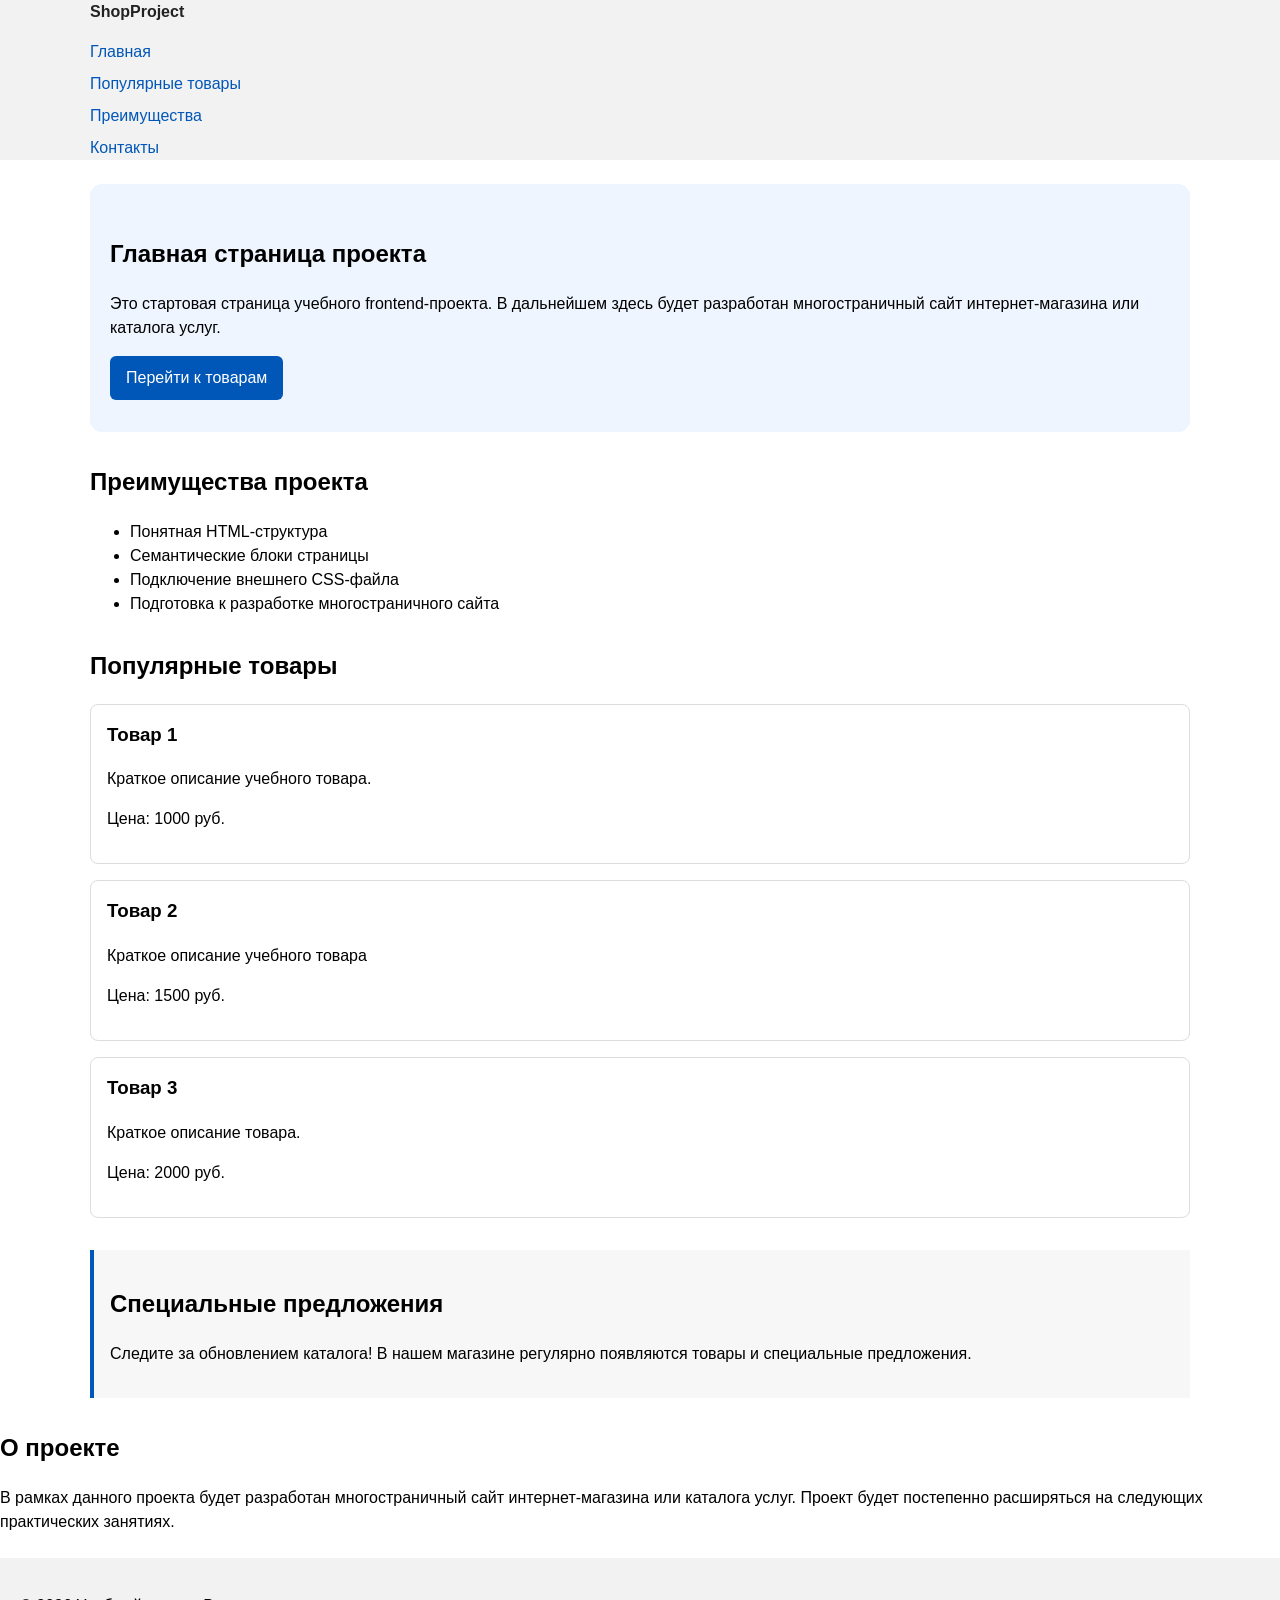
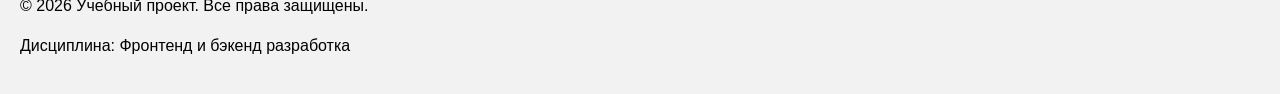
==== index.html @ ac2101ec "feat: complete practice 02 HTML and CSS" ====
<!DOCTYPE html>
<html lang="ru">
<head>
  <meta charset="UTF-8">
  <meta name="viewport" content="width=device-width, initial-scale=1.0">
  <title>Главная - ShopProject</title>
  <link rel="stylesheet" href="css/style.css">
</head>
<body>
  <header>
    <div class="site-header">
      <a class="site-logo" href="index.html">ShopProject</a>

      <nav class="site-nav" aria-label="Основная навигация">
        <ul class="site-nav__list">
          <li><a href="index.html">Главная</a></li>
          <li><a href="#popular">Популярные товары</a></li>
          <li><a href="#advantages">Преимущества</a></li>
          <li><a href="#contacts">Контакты</a></li>
        </ul>
      </nav>
    </div>
  </header>

  <main>
    <section class="hero">
      <h1>Главная страница проекта</h1>
      <p>
        Это стартовая страница учебного frontend-проекта.
        В дальнейшем здесь будет разработан многостраничный сайт
        интернет-магазина или каталога услуг.
      </p>
      <a class="button" href="#popular">Перейти к товарам</a>
    </section>
    <section class="section" id="advantages">
      <h2>Преимущества проекта</h2>

      <ul class="advantages-list">
        <li>Понятная HTML-структура</li>
        <li>Семантические блоки страницы</li>
        <li>Подключение внешнего CSS-файла</li>
        <li>Подготовка к разработке многостраничного сайта</li>
      </ul>
    </section>
  <section class="section" id="popular">
    <h2>Популярные товары</h2>

      <article class="product-card">
        <h3>Товар 1</h3>
        <p>Краткое описание учебного товара.</p>
        <p>Цена: 1000 руб.</p>
      </article>

      <article class = "product-card">
        <h3>Товар 2</h3>
        <p>Краткое описание учебного товара</p>
        <p>Цена: 1500 руб.</p>
      </article>

      <article class = "product-card">
        <h3>Товар 3</h3>
        <p>Краткое описание товара.</p>
        <p>Цена: 2000 руб.</p>
      </article>
  </section>

  <aside class = "aside-info">
    <h2>Специальные предложения</h2>
    <p>
      Следите за обновлением каталога! 
      В нашем магазине регулярно появляются товары
      и специальные предложения.
    </p>
  </aside>

  <section>
  <h2>О проекте</h2>
  <p>
    В рамках данного проекта будет разработан многостраничный сайт
    интернет-магазина или каталога услуг. Проект будет постепенно
    расширяться на следующих практических занятиях.
  </p>
</section>
</main>

  <footer id = "contacts">
    <p>&copy; 2026 Учебный проект. Все права защищены.</p>
    <p>Дисциплина: Фронтенд и бэкенд разработка</p>
  </footer>
</body>
</html>
---- css/style.css ----
* {
  box-sizing: border-box;
}
body {
  margin: 0;
  font-family: Arial, sans-serif;
  line-height: 1.5;
}

header,
main,
section {
  margin-bottom: 24px;
}

footer {
  padding: 20px;
  background-color: #f2f2f2;
}

header {
  background-color: #f2f2f2;
}

.site-header {
  max-width: 1100px;
  margin: 0 auto;
}

.site-logo{
  font-weight: bold;
  text-decoration: none;
  color: #222222;
}

.site-nav__list{
  padding: 0;
  margin: 16px 0 0;
  list-style: none;
}

.site-nav__list li{
  margin-bottom: 8px;
}

.site-nav__list a{
  color: #0057b8;
  text-decoration: none;
}

.site-nav__list a:hover {
  text-decoration: underline;
}

.hero {
  max-width: 1100px;
  margin: 0 auto 32px;
  padding: 32px 20px;
  background-color: #eef5ff;
  border-radius: 12px;
}

.section {
  max-width: 1100px;
  margin: 0 auto 32px;
}

.section h2 {
  margin-top: 0;
}

.product-card {
  margin-bottom: 16px;
  padding: 16px;
  border: 1px solid #dddddd;
  border-radius: 8px;
  background-color: #ffffff;
}

.product-card h3 {
  margin-top: 0;
}

.button {
  display: inline-block;
  padding: 10px 16px;
  color: #ffffff;
  background-color: #0057b8;
  text-decoration: none;
  border-radius: 6px;
}

.button:hover {
  background-color: #003f86;
}

.aside-info {
  max-width: 1100px;
  margin: 0 auto 32px;
  padding: 16px;
  border-left: 4px solid #0057b8;
  background-color: #f7f7f7;
}
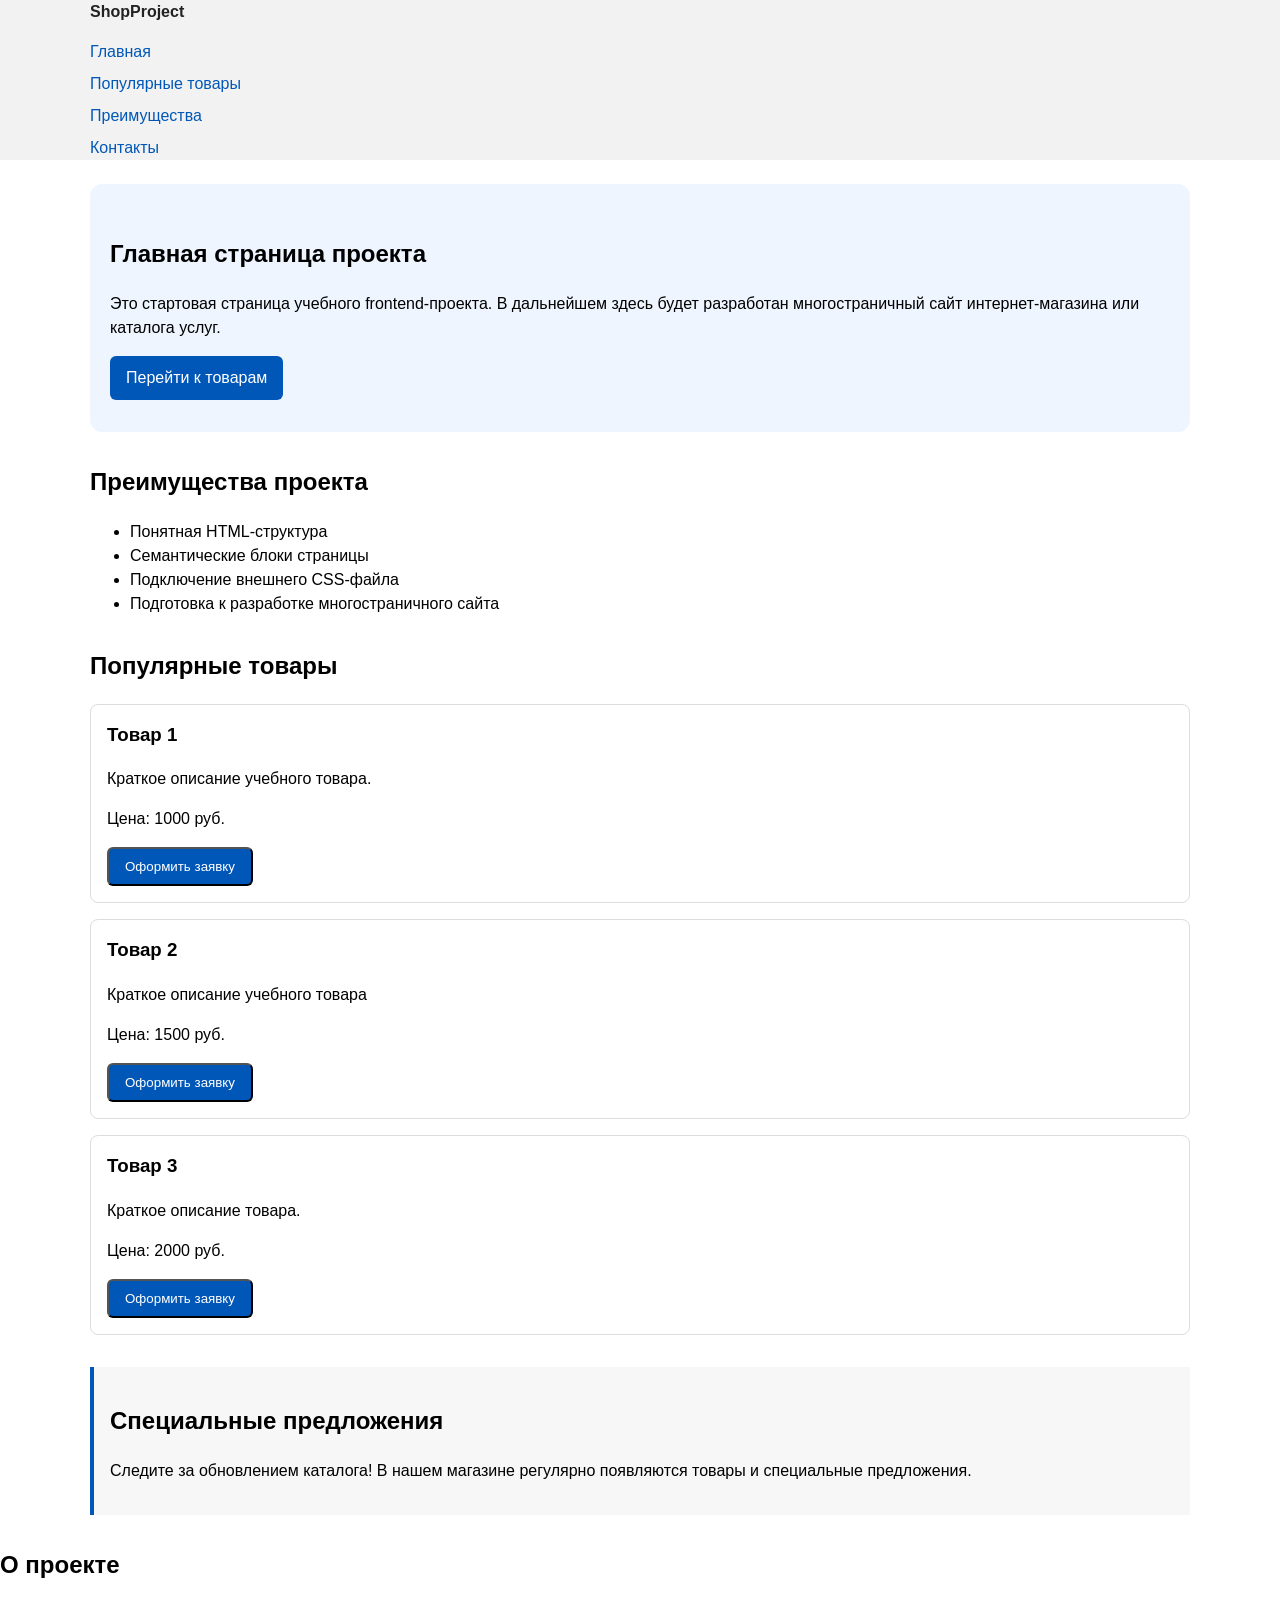
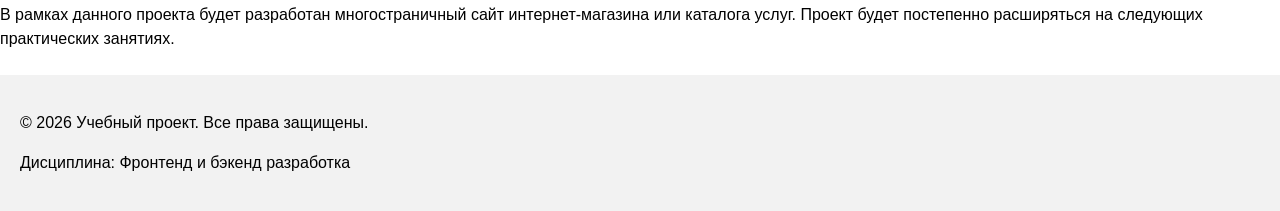
==== commit f4935506: "feat: add order form and modal validation" ====
--- a/index.html
+++ b/index.html
@@ -6,6 +6,7 @@
   <title>Главная - ShopProject</title>
   <link rel="stylesheet" href="css/style.css">
 </head>
+<script src="js/main.js" defer></script>
 <body>
   <header>
     <div class="site-header">
@@ -49,18 +50,27 @@
         <h3>Товар 1</h3>
         <p>Краткое описание учебного товара.</p>
         <p>Цена: 1000 руб.</p>
+        <button type="button" class="button order-button">
+          Оформить заявку
+        </button>
       </article>
 
       <article class = "product-card">
         <h3>Товар 2</h3>
         <p>Краткое описание учебного товара</p>
         <p>Цена: 1500 руб.</p>
+        <button type="button" class="button order-button">
+          Оформить заявку
+        </button>
       </article>
 
       <article class = "product-card">
         <h3>Товар 3</h3>
         <p>Краткое описание товара.</p>
         <p>Цена: 2000 руб.</p>
+        <button type="button" class="button order-button">
+          Оформить заявку
+        </button>
       </article>
   </section>
 
@@ -87,5 +97,50 @@
     <p>&copy; 2026 Учебный проект. Все права защищены.</p>
     <p>Дисциплина: Фронтенд и бэкенд разработка</p>
   </footer>
+
+  <dialog id="order-dialog" class="order-dialog">
+    <h2>Оформление заявки</h2>
+
+    <form id="order-form">
+      <div class="form-field">
+        <label for="customer-name">Ваше имя</label>
+        <input type="text" id="customer-name" name="customerName" required>
+      </div>
+
+      <div class="form-field">
+        <label for="customer-email">Электронная почта</label>
+        <input type="email" id="customer-email" name="customerEmail" required>
+      </div>
+
+      <div class="form-field">
+        <label for="customer-phone">Телефон</label>
+        <input 
+        type="tel" 
+        id="customer-phone" 
+        name="customerPhone"
+        placeholder="+79991234567"
+        pattern="(/+7|8)[0-9]{10}"
+        title="Введите 11 цифр"
+        autocomplete="tel"
+        required
+      >
+      </div>
+
+      <div class="form-field">
+        <label for="order-comment">Комментарий к заказу</label>
+        <textarea id="order-comment" name="comment" rows="4"></textarea>
+      </div>
+
+      <div class="form-actions">
+        <button type="submit" class="button">
+          Отправить заявку
+        </button>
+
+        <button type="button" id="close-dialog">
+          Закрыть
+        </button>
+      </div>
+    </form>
+  </dialog>
 </body>
 </html>
--- a/css/style.css
+++ b/css/style.css
@@ -100,4 +100,52 @@
   padding: 16px;
   border-left: 4px solid #0057b8;
   background-color: #f7f7f7;
+}
+
+.order-dialog {
+  width: 90%;
+  max-width: 450px;
+  padding: 24px;
+  border: none;
+  border-radius: 12px;
+  box-shadow: 0 8px 30px rgba(0,0,0,0.2);
+}
+
+.order-dialog::backdrop {
+  background-color: rgba(0,0,0,0.6);
+}
+
+.order-dialog h2 {
+  margin-top: 0;
+  margin-bottom: 20px;
+}
+
+.form-field {
+  margin-bottom: 16px;
+}
+
+.form-field input,
+.form-field textarea {
+  width: 100%;
+  padding: 10px;
+  border: 1px solid #cccccc;
+  border-radius: 6px;
+  font: inherit;
+}
+
+.form-field input:focus,
+.form-field textarea:focus {
+  outline: 2px solid #0057b8;
+  outline-offset: 2px;
+}
+
+.form-actions {
+  display: flex;
+  gap: 12px;
+  flex-wrap: wrap;
+  margin-top: 20px;
+}
+
+.form-actions button {
+  cursor: pointer;
 }
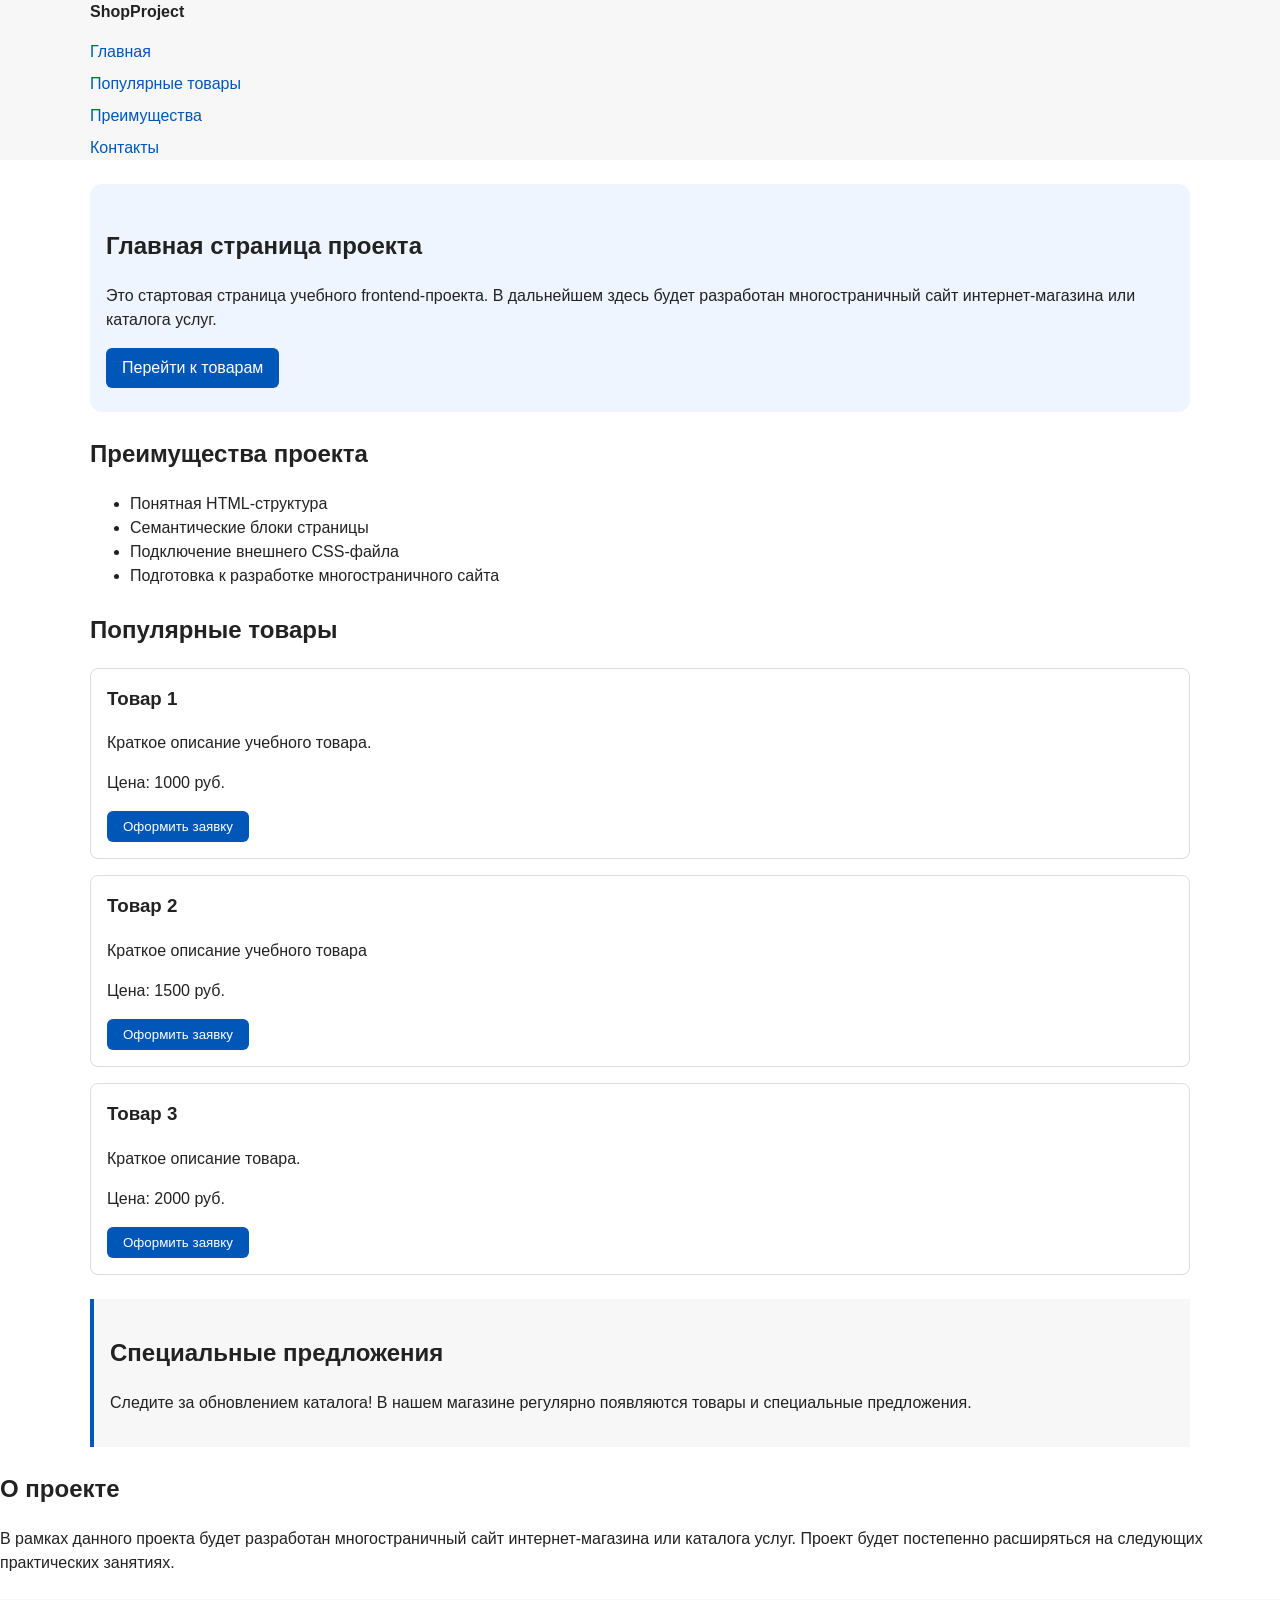
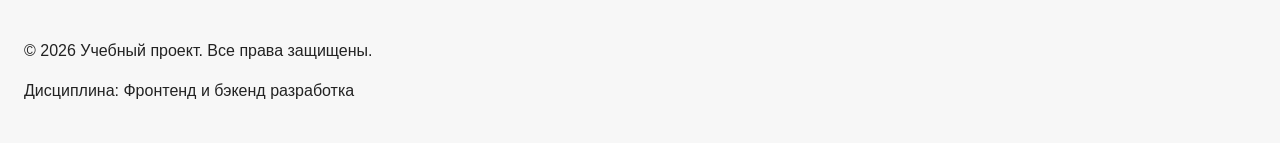
==== commit 4577f30a: "refactor: organize CSS variables and states" ====
--- a/index.html
+++ b/index.html
@@ -118,7 +118,6 @@
         type="tel" 
         id="customer-phone" 
         name="customerPhone"
-        placeholder="+79991234567"
         pattern="(/+7|8)[0-9]{10}"
         title="Введите 11 цифр"
         autocomplete="tel"
--- a/css/style.css
+++ b/css/style.css
@@ -1,3 +1,42 @@
+/* ===============================
+   1. Переменные проекта
+   =============================== */
+
+:root {
+  /* Основные цвета проекта */
+  --color-bg: #ffffff;
+  --color-text: #222222;
+  --color-muted: #666666;
+  --color-primary: #0057b8;
+  --color-primary-dark: #003f86;
+  --color-border: #dddddd;
+  --color-surface: #f7f7f7;
+  --color-surface-accent: #eef5ff;
+  --color-danger: #b00020;
+  --color-success: #168a2f;
+  --color-success-bg: #eefaf0;
+  --color-white: #ffffff;
+
+  /* Отступы */
+  --space-xs: 4px;
+  --space-sm: 8px;
+  --space-md: 16px;
+  --space-lg: 24px;
+  --space-xl: 32px;
+
+  /* Скругления */
+  --radius-sm: 6px;
+  --radius-md: 8px;
+  --radius-lg: 12px;
+
+  /* Размеры */
+  --container-width: 1100px;
+}
+
+/* ===============================
+   2. Базовые стили
+   =============================== */
+
 * {
   box-sizing: border-box;
 }
@@ -5,64 +44,115 @@
   margin: 0;
   font-family: Arial, sans-serif;
   line-height: 1.5;
+  color: var(--color-text);
+  background-color: var(--color-bg);
 }
 
 header,
 main,
 section {
-  margin-bottom: 24px;
+  margin-bottom: var(--space-lg);
+}
+
+header {
+  background-color: var(--color-surface);
 }
 
 footer {
-  padding: 20px;
-  background-color: #f2f2f2;
-}
-
-header {
-  background-color: #f2f2f2;
-}
+  padding: var(--space-lg);
+  background-color: var(--color-surface);
+}
+
+/* ==============================
+   3. Общие элементы интерфейса
+
+   =============================== */
+
+a {
+  color: var(--color-primary);
+}
+
+a:hover{
+  color: var(--color-primary-dark);
+}
+
+a:focus-visible {
+  outline: 2px solid var(--color-primary);
+  outline-offset: 3px;
+}
+
+.button {
+  display: inline-block;
+  padding: var(--space-sm) var(--space-md);
+  color: var(--color-white);
+  background-color: var(--color-primary);
+  text-decoration: none;
+  border: none;
+  border-radius: var(--radius-sm);
+  cursor: pointer;
+}
+
+.button:hover {
+  background-color: var(--color-primary-dark);
+  color: var(--color-white);
+}
+
+.button:focus-visible {
+  outline: 2px solid var(--color-primary);
+  outline-offset: 3px;
+}
+
+.button:disabled {
+  opacity: 0.6;
+  cursor: not-allowed;
+}
+
+/* =============================
+   4. Компоненты страницы
+   ============================= */
 
 .site-header {
-  max-width: 1100px;
+  max-width: var(--container-width);
   margin: 0 auto;
 }
 
 .site-logo{
   font-weight: bold;
   text-decoration: none;
-  color: #222222;
+  color: var(--color-text);
 }
 
 .site-nav__list{
   padding: 0;
-  margin: 16px 0 0;
+  margin: var(--space-md) 0 0;
   list-style: none;
 }
 
 .site-nav__list li{
-  margin-bottom: 8px;
+  margin-bottom: var(--space-sm);
 }
 
 .site-nav__list a{
-  color: #0057b8;
+  color: var(--color-primary);
   text-decoration: none;
 }
 
 .site-nav__list a:hover {
+  color: var(--color-primary-dark);
   text-decoration: underline;
 }
 
 .hero {
-  max-width: 1100px;
-  margin: 0 auto 32px;
-  padding: 32px 20px;
-  background-color: #eef5ff;
-  border-radius: 12px;
+  max-width: var(--container-width);
+  margin: 0 auto var(--space-lg);
+  padding: var(--space-lg) var(--space-md);
+  background-color: var(--color-surface-accent);
+  border-radius: var(--radius-lg);
 }
 
 .section {
-  max-width: 1100px;
-  margin: 0 auto 32px;
+  max-width: var(--container-width);
+  margin: 0 auto var(--space-lg);
 }
 
 .section h2 {
@@ -70,44 +160,39 @@
 }
 
 .product-card {
-  margin-bottom: 16px;
-  padding: 16px;
-  border: 1px solid #dddddd;
-  border-radius: 8px;
-  background-color: #ffffff;
+  margin-bottom: var(--space-md);
+  padding: var(--space-md);
+  border: 1px solid var(--color-border);
+  border-radius: var(--radius-md);
+  background-color: var(--color-bg);
+}
+
+.product-card:hover {
+  border-color: var(--color-primary);
 }
 
 .product-card h3 {
   margin-top: 0;
 }
 
-.button {
-  display: inline-block;
-  padding: 10px 16px;
-  color: #ffffff;
-  background-color: #0057b8;
-  text-decoration: none;
-  border-radius: 6px;
-}
-
-.button:hover {
-  background-color: #003f86;
-}
-
 .aside-info {
-  max-width: 1100px;
-  margin: 0 auto 32px;
-  padding: 16px;
-  border-left: 4px solid #0057b8;
-  background-color: #f7f7f7;
-}
+  max-width: var(--container-width);
+  margin: 0 auto var(--space-lg);
+  padding: var(--space-md);
+  border-left: 4px solid var(--color-primary);
+  background-color: var(--color-surface);
+}
+
+/* ===============================
+   5. Форма и модальное окно
+   =============================== */
 
 .order-dialog {
   width: 90%;
   max-width: 450px;
-  padding: 24px;
+  padding: var(--space-lg);
   border: none;
-  border-radius: 12px;
+  border-radius: var(--radius-lg);
   box-shadow: 0 8px 30px rgba(0,0,0,0.2);
 }
 
@@ -117,35 +202,62 @@
 
 .order-dialog h2 {
   margin-top: 0;
-  margin-bottom: 20px;
+  margin-bottom: var(--space-md);
 }
 
 .form-field {
-  margin-bottom: 16px;
+  margin-bottom: var(--space-md);
+}
+
+.form-field label {
+  display: block;
+  margin-bottom: var(--space-xs);
+  font-weight: bold;
 }
 
 .form-field input,
 .form-field textarea {
   width: 100%;
   padding: 10px;
-  border: 1px solid #cccccc;
-  border-radius: 6px;
+  border: 1px solid var(--color-border);
+  border-radius: var(--radius-sm);
   font: inherit;
 }
 
-.form-field input:focus,
-.form-field textarea:focus {
-  outline: 2px solid #0057b8;
-  outline-offset: 2px;
+.form-field input:hover,
+.form-field textarea:hover {
+  border-color: var(--color-primary);
+}
+
+.form-field input:focus-visible,
+.form-field textarea:focus-visible,
+.form-actions button:focus-visible {
+  outline: 2px solid var(--color-primary);
+  outline-offset: 3px;
 }
 
 .form-actions {
   display: flex;
-  gap: 12px;
+  gap: var(--space-md);
   flex-wrap: wrap;
-  margin-top: 20px;
+  margin-top: var(--space-md);
 }
 
 .form-actions button {
   cursor: pointer;
+}
+
+[aria-invalid="true"] {
+  .form-field input[aria-invalid="true"],
+  .form-field textarea[aria-invalid="true"] {
+    border-color: var(--color-danger);
+  }
+}
+
+.success-message {
+  max-width: var(--container-width);
+  margin: var(--space-lg) auto;
+  padding: var(--space-md);
+  border-left: 4px solid var(--color-success);
+  background-color: var(--color-success-bg);
 }
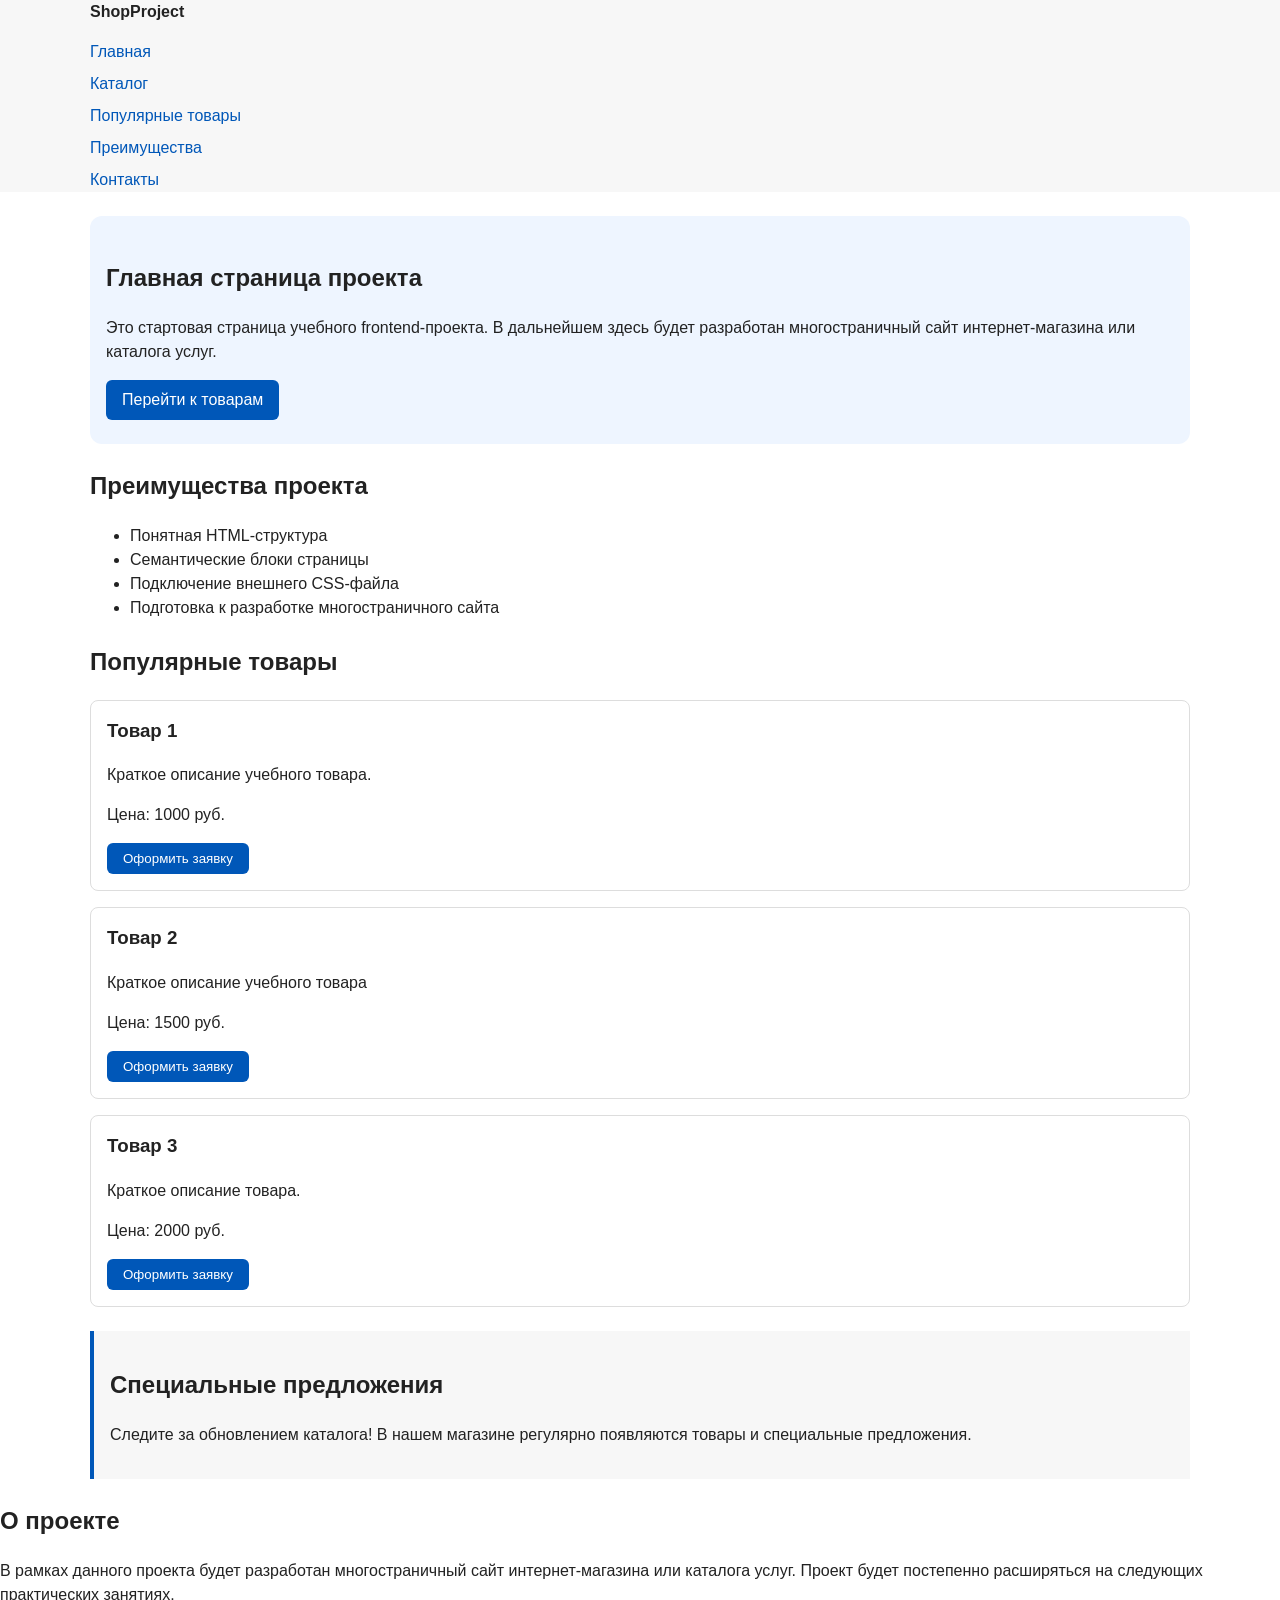
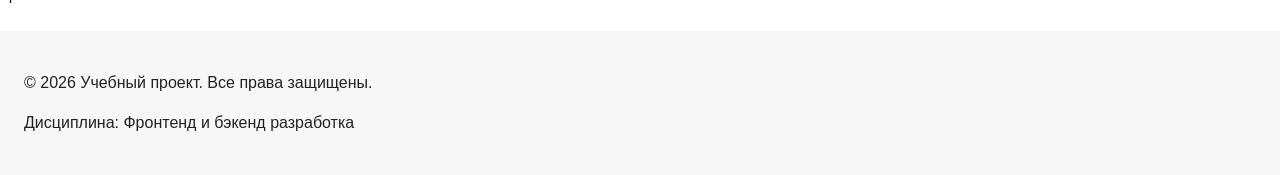
==== commit dc60aee9: "feat: add catalog contacts and navigation" ====
--- a/index.html
+++ b/index.html
@@ -14,10 +14,11 @@
 
       <nav class="site-nav" aria-label="Основная навигация">
         <ul class="site-nav__list">
-          <li><a href="index.html">Главная</a></li>
+          <li><a href="index.html" aria-current="page">Главная</a></li>
+          <li><a href="catalog.html">Каталог</a></li>
           <li><a href="#popular">Популярные товары</a></li>
-          <li><a href="#advantages">Преимущества</a></li>
-          <li><a href="#contacts">Контакты</a></li>
+          <li><a href="index.html#advantages">Преимущества</a></li>
+          <li><a href="contacts.html">Контакты</a></li>
         </ul>
       </nav>
     </div>
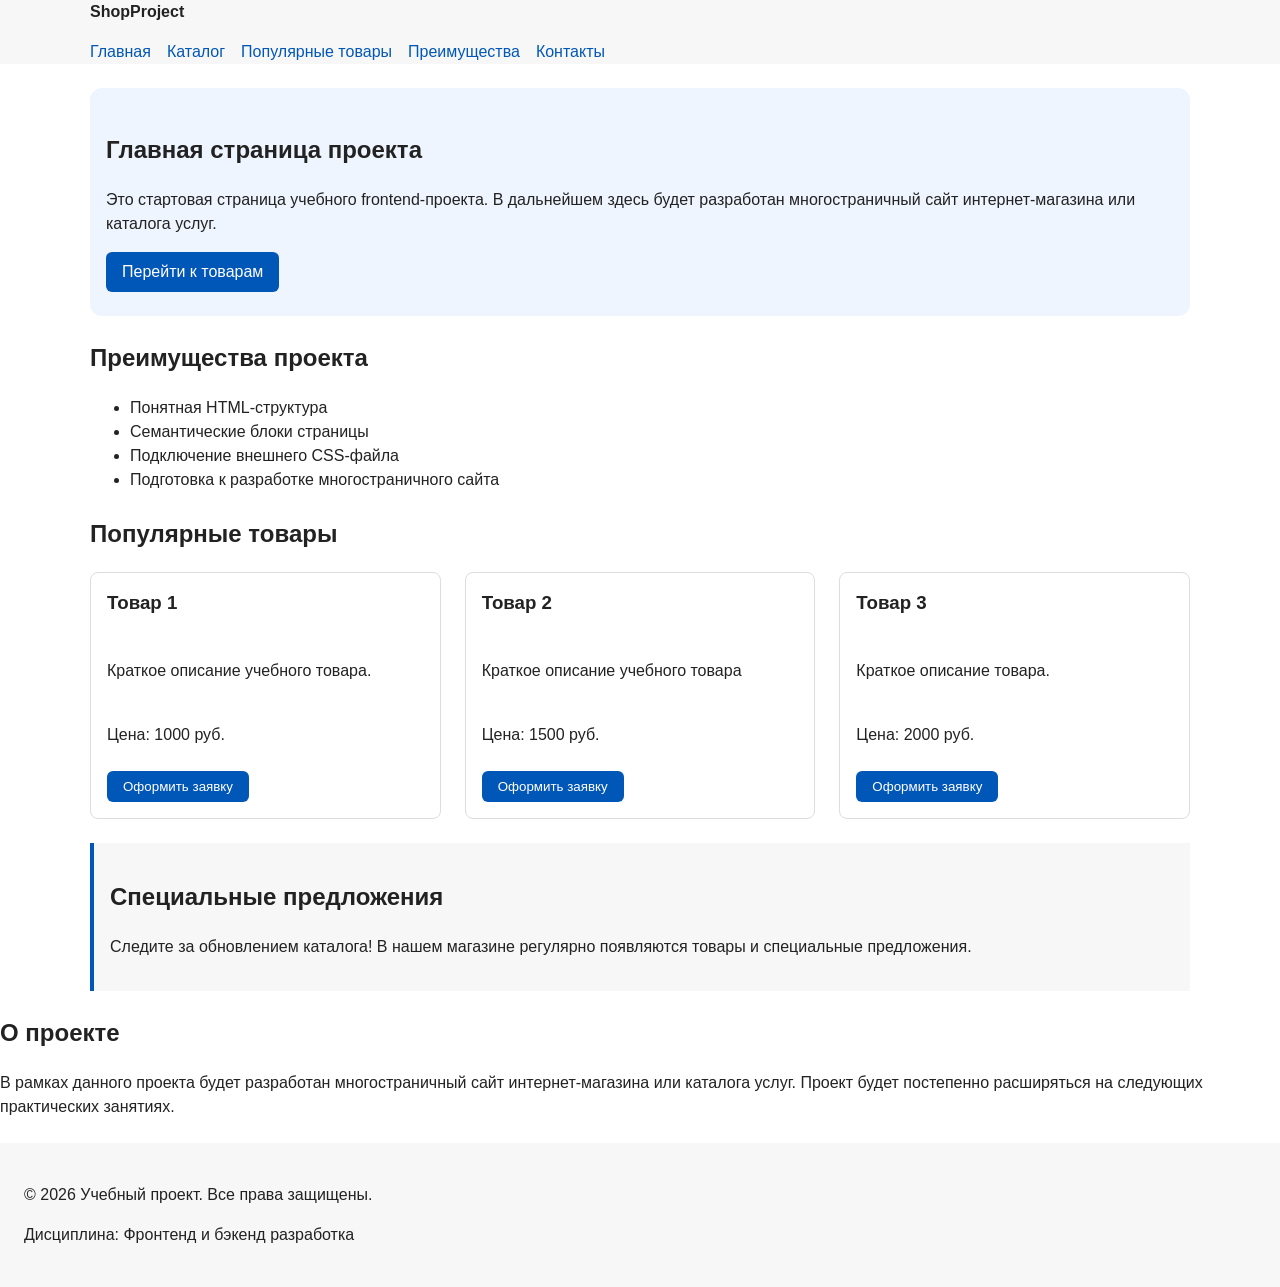
==== commit 8170d6d2: "feat: add flexbox navigation and CSS grid layouts" ====
--- a/index.html
+++ b/index.html
@@ -47,6 +47,8 @@
   <section class="section" id="popular">
     <h2>Популярные товары</h2>
 
+    <div class="products-grid">
+
       <article class="product-card">
         <h3>Товар 1</h3>
         <p>Краткое описание учебного товара.</p>
@@ -73,6 +75,7 @@
           Оформить заявку
         </button>
       </article>
+    </div>
   </section>
 
   <aside class = "aside-info">
--- a/css/style.css
+++ b/css/style.css
@@ -123,13 +123,16 @@
 }
 
 .site-nav__list{
+  display: flex;
+  flex-wrap: wrap;
+  gap: var(--space-md);
   padding: 0;
   margin: var(--space-md) 0 0;
   list-style: none;
 }
 
 .site-nav__list li{
-  margin-bottom: var(--space-sm);
+  margin-bottom: 0;
 }
 
 .site-nav__list a{
@@ -159,8 +162,34 @@
   margin-top: 0;
 }
 
+.products-grid {
+  display: grid;
+  grid-template-columns: repeat(3, 1fr);
+  gap: var(--space-lg);
+}
+
+.catalog-layout {
+  display: grid;
+  grid-template-columns: 240px minmax(0, 1fr);
+  gap: var(--space-lg);
+}
+
+.catalog-filters {
+  padding: var(--space-md);
+  background-color: var(--color-surface);
+  border-radius: var(--radius-md);
+}
+
+.catalog-products {
+  display: grid;
+  grid-template-columns: repeat(2, minmax(0, 1fr));
+  gap: var(--space-lg);
+}
+
 .product-card {
-  margin-bottom: var(--space-md);
+  display: flex;
+  flex-direction: column;
+  gap: var(--space-sm);
   padding: var(--space-md);
   border: 1px solid var(--color-border);
   border-radius: var(--radius-md);
@@ -169,6 +198,11 @@
 
 .product-card:hover {
   border-color: var(--color-primary);
+}
+
+.product-card button {
+  margin-top: auto;
+  align-self: flex-start;
 }
 
 .product-card h3 {
@@ -260,4 +294,18 @@
   padding: var(--space-md);
   border-left: 4px solid var(--color-success);
   background-color: var(--color-success-bg);
+}
+
+@media (max-width: 768px) {
+  .products-grid {
+    grid-template-columns: 1fr;
+  }
+
+  .catalog-layout {
+    grid-template-columns: 1fr;
+  }
+
+  .catalog-products {
+    grid-template-columns: 1fr;
+  }
 }
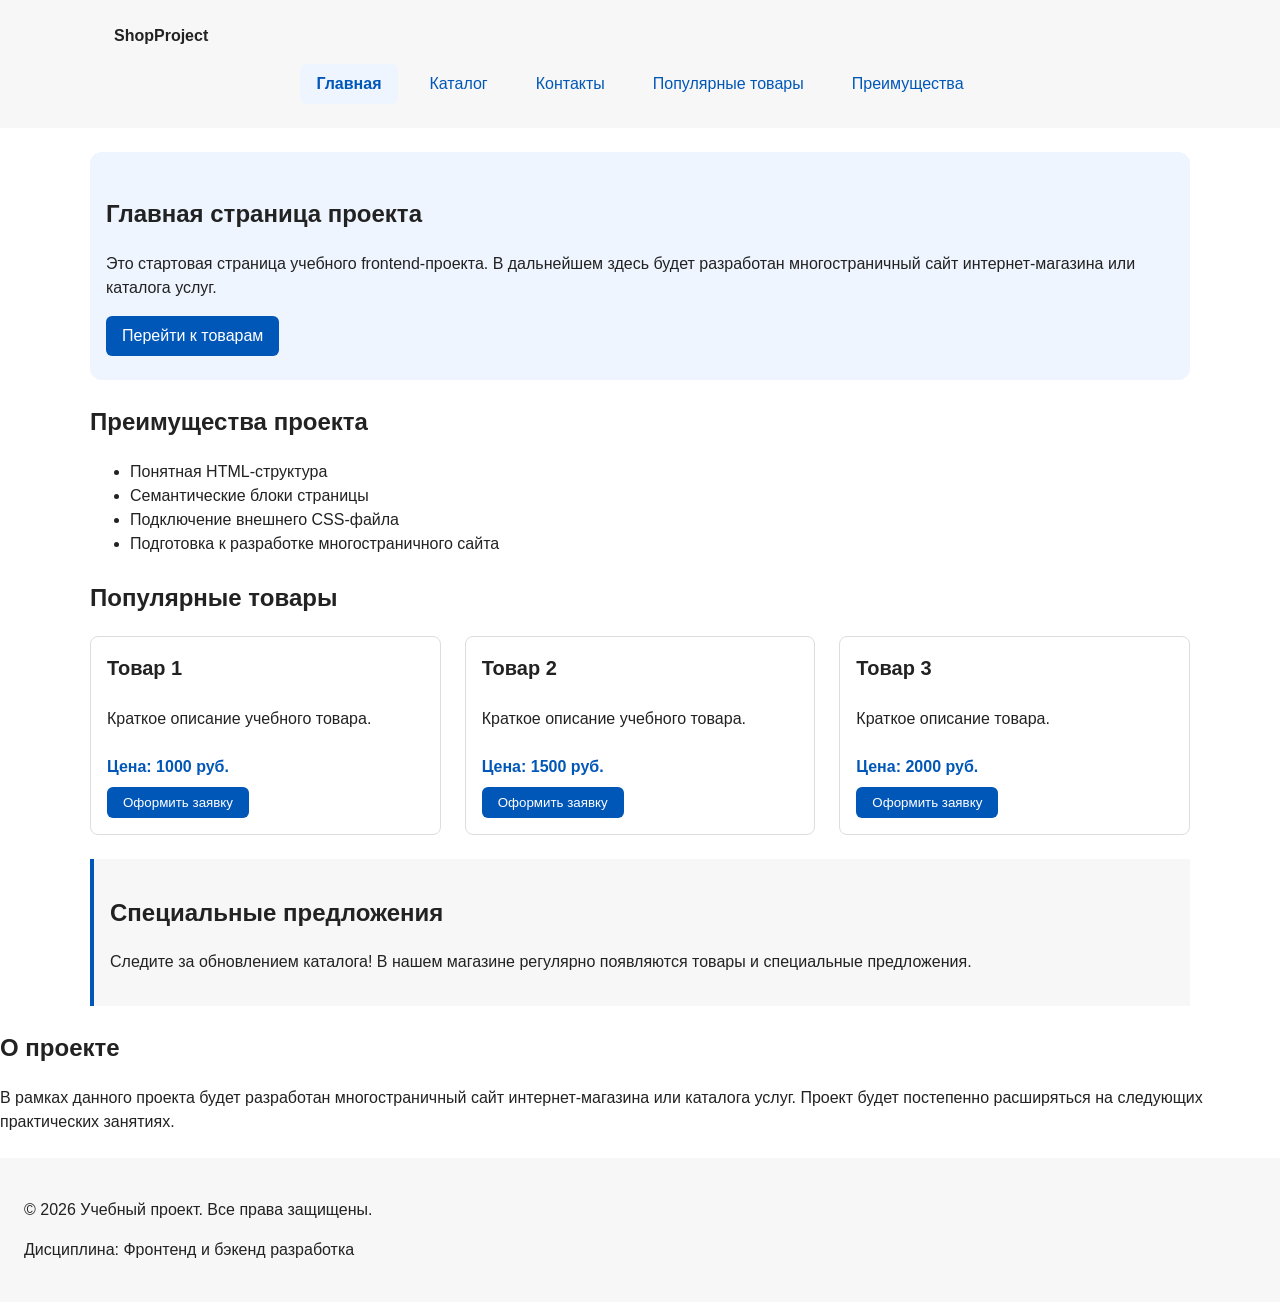
==== commit eb2b1214: "refactor: apply BEM methodology to shop components" ====
--- a/index.html
+++ b/index.html
@@ -5,24 +5,45 @@
   <meta name="viewport" content="width=device-width, initial-scale=1.0">
   <title>Главная - ShopProject</title>
   <link rel="stylesheet" href="css/style.css">
+  <script src="js/main.js" defer></script>
 </head>
-<script src="js/main.js" defer></script>
+
 <body>
-  <header>
-    <div class="site-header">
-      <a class="site-logo" href="index.html">ShopProject</a>
-
-      <nav class="site-nav" aria-label="Основная навигация">
-        <ul class="site-nav__list">
-          <li><a href="index.html" aria-current="page">Главная</a></li>
-          <li><a href="catalog.html">Каталог</a></li>
-          <li><a href="#popular">Популярные товары</a></li>
-          <li><a href="index.html#advantages">Преимущества</a></li>
-          <li><a href="contacts.html">Контакты</a></li>
-        </ul>
-      </nav>
-    </div>
-  </header>
+<header class="site-header">
+  <div class="site-header__inner">
+    <a class="site-header__logo" href="index.html">ShopProject</a>
+
+    <nav class="site-nav" aria-label="Основная навигация">
+      <ul class="site-nav__list">
+        <li class="site-nav__item">
+          <a class="site-nav__link site-nav__link--active"
+             href="index.html"
+             aria-current="page">Главная</a>
+        </li>
+
+        <li class="site-nav__item">
+          <a class="site-nav__link" href="catalog.html">Каталог</a>
+        </li>
+
+        <li class="site-nav__item">
+          <a class="site-nav__link" href="contacts.html">Контакты</a>
+        </li>
+
+        <li class="site-nav__item">
+          <a class="site-nav__link" href="index.html#popular">
+            Популярные товары
+          </a>
+        </li>
+
+        <li class="site-nav__item">
+          <a class="site-nav__link" href="index.html#advantages">
+            Преимущества
+          </a>
+        </li>
+      </ul>
+    </nav>
+  </div>
+</header>
 
   <main>
     <section class="hero">
@@ -49,33 +70,58 @@
 
     <div class="products-grid">
 
-      <article class="product-card">
-        <h3>Товар 1</h3>
-        <p>Краткое описание учебного товара.</p>
-        <p>Цена: 1000 руб.</p>
-        <button type="button" class="button order-button">
-          Оформить заявку
-        </button>
-      </article>
-
-      <article class = "product-card">
-        <h3>Товар 2</h3>
-        <p>Краткое описание учебного товара</p>
-        <p>Цена: 1500 руб.</p>
-        <button type="button" class="button order-button">
-          Оформить заявку
-        </button>
-      </article>
-
-      <article class = "product-card">
-        <h3>Товар 3</h3>
-        <p>Краткое описание товара.</p>
-        <p>Цена: 2000 руб.</p>
-        <button type="button" class="button order-button">
-          Оформить заявку
-        </button>
-      </article>
-    </div>
+  <article class="product-card">
+    <h3 class="product-card__title">Товар 1</h3>
+
+    <p class="product-card__description">
+      Краткое описание учебного товара.
+    </p>
+
+    <p class="product-card__price">
+      Цена: 1000 руб.
+    </p>
+
+    <button type="button"
+            class="button order-button product-card__button">
+      Оформить заявку
+    </button>
+  </article>
+
+  <article class="product-card">
+    <h3 class="product-card__title">Товар 2</h3>
+
+    <p class="product-card__description">
+      Краткое описание учебного товара.
+    </p>
+
+    <p class="product-card__price">
+      Цена: 1500 руб.
+    </p>
+
+    <button type="button"
+            class="button order-button product-card__button">
+      Оформить заявку
+    </button>
+  </article>
+
+  <article class="product-card">
+    <h3 class="product-card__title">Товар 3</h3>
+
+    <p class="product-card__description">
+      Краткое описание товара.
+    </p>
+
+    <p class="product-card__price">
+      Цена: 2000 руб.
+    </p>
+
+    <button type="button"
+            class="button order-button product-card__button">
+      Оформить заявку
+    </button>
+  </article>
+
+</div>
   </section>
 
   <aside class = "aside-info">
@@ -102,48 +148,66 @@
     <p>Дисциплина: Фронтенд и бэкенд разработка</p>
   </footer>
 
-  <dialog id="order-dialog" class="order-dialog">
-    <h2>Оформление заявки</h2>
-
-    <form id="order-form">
-      <div class="form-field">
-        <label for="customer-name">Ваше имя</label>
-        <input type="text" id="customer-name" name="customerName" required>
-      </div>
-
-      <div class="form-field">
-        <label for="customer-email">Электронная почта</label>
-        <input type="email" id="customer-email" name="customerEmail" required>
-      </div>
-
-      <div class="form-field">
-        <label for="customer-phone">Телефон</label>
-        <input 
-        type="tel" 
-        id="customer-phone" 
-        name="customerPhone"
-        pattern="(/+7|8)[0-9]{10}"
-        title="Введите 11 цифр"
-        autocomplete="tel"
-        required
-      >
-      </div>
-
-      <div class="form-field">
-        <label for="order-comment">Комментарий к заказу</label>
-        <textarea id="order-comment" name="comment" rows="4"></textarea>
-      </div>
-
-      <div class="form-actions">
-        <button type="submit" class="button">
-          Отправить заявку
-        </button>
-
-        <button type="button" id="close-dialog">
-          Закрыть
-        </button>
-      </div>
-    </form>
-  </dialog>
+<dialog id="order-dialog" class="order-dialog">
+  <h2 class="order-dialog__title">Оформление заявки</h2>
+
+  <form id="order-form" class="order-form">
+    <div class="form-field">
+      <label class="form-field__label" for="customer-name">
+        Ваше имя
+      </label>
+      <input class="form-field__input"
+             type="text"
+             id="customer-name"
+             name="customerName"
+             required>
+    </div>
+
+    <div class="form-field">
+      <label class="form-field__label" for="customer-email">
+        Электронная почта
+      </label>
+      <input class="form-field__input"
+             type="email"
+             id="customer-email"
+             name="customerEmail"
+             required>
+    </div>
+
+    <div class="form-field">
+      <label class="form-field__label" for="customer-phone">
+        Телефон
+      </label>
+      <input class="form-field__input"
+             type="tel"
+             id="customer-phone"
+             name="customerPhone"
+             pattern="(\+7|8)[0-9]{10}"
+             title="Введите номер в формате +79991234567 или 89991234567"
+             autocomplete="tel"
+             required>
+    </div>
+
+    <div class="form-field">
+      <label class="form-field__label" for="order-comment">
+        Комментарий к заказу
+      </label>
+      <textarea class="form-field__input"
+                id="order-comment"
+                name="comment"
+                rows="4"></textarea>
+    </div>
+
+    <div class="order-form__actions">
+      <button type="submit" class="button">
+        Отправить заявку
+      </button>
+
+      <button type="button" id="close-dialog" class="button">
+        Закрыть
+      </button>
+    </div>
+  </form>
+</dialog>
 </body>
 </html>
--- a/css/style.css
+++ b/css/style.css
@@ -54,10 +54,6 @@
   margin-bottom: var(--space-lg);
 }
 
-header {
-  background-color: var(--color-surface);
-}
-
 footer {
   padding: var(--space-lg);
   background-color: var(--color-surface);
@@ -112,37 +108,75 @@
    ============================= */
 
 .site-header {
+  background-color: var(--color-surface);
+}
+
+.site-header__inner {
   max-width: var(--container-width);
   margin: 0 auto;
-}
-
-.site-logo{
-  font-weight: bold;
+  padding: var(--space-lg);
+}
+
+.site-header__logo {
+  font-weight: 700;
+  color: var(--color-text);
   text-decoration: none;
-  color: var(--color-text);
-}
-
-.site-nav__list{
+}
+
+.site-nav__list {
   display: flex;
   flex-wrap: wrap;
+  justify-content: center;
+  align-items: center;
   gap: var(--space-md);
   padding: 0;
   margin: var(--space-md) 0 0;
   list-style: none;
 }
 
-.site-nav__list li{
-  margin-bottom: 0;
-}
-
-.site-nav__list a{
+.site-nav__link {
+  display: inline-block;
+  padding: var(--space-sm) var(--space-md);
   color: var(--color-primary);
   text-decoration: none;
-}
-
-.site-nav__list a:hover {
-  color: var(--color-primary-dark);
+  border-radius: var(--radius-sm);
+}
+
+.site-nav__link:hover {
+  color: var(--color-white);
+  background-color: var(--color-primary);
+}
+
+.site-nav__link--active {
+  font-weight: 700;
+  background-color: var(--color-surface-accent);
+}
+
+.breadcrumbs {
+  max-width: var(--container-width);
+  margin: 0 auto var(--space-md);
+  padding: 0 var(--space-md);
+  font-size: 0.9rem;
+  color: var(--color-muted);
+}
+
+.breadcrumbs__link {
+  color: var(--color-primary);
+  text-decoration: none;
+}
+
+.breadcrumbs__link:hover {
   text-decoration: underline;
+}
+
+.breadcrumbs__separator {
+  margin: 0 var(--space-sm);
+  color: var(--color-muted);
+}
+
+.breadcrumbs__current {
+  font-weight: bold;
+  color: var(--color-text);
 }
 
 .hero {
@@ -200,13 +234,25 @@
   border-color: var(--color-primary);
 }
 
-.product-card button {
+.product-card__title {
+  margin: 0;
+  font-size: 1.25rem;
+}
+
+.product-card_description {
+  margin: 0;
+  line-height: 1.4;
+}
+
+.product-card__price {
+  margin: 0;
+  font-weight: bold;
+  color: var(--color-primary);
+}
+
+.product-card__button {
   margin-top: auto;
   align-self: flex-start;
-}
-
-.product-card h3 {
-  margin-top: 0;
 }
 
 .aside-info {
@@ -234,7 +280,8 @@
   background-color: rgba(0,0,0,0.6);
 }
 
-.order-dialog h2 {
+
+.order-dialog__title {
   margin-top: 0;
   margin-bottom: var(--space-md);
 }
@@ -243,14 +290,13 @@
   margin-bottom: var(--space-md);
 }
 
-.form-field label {
+.form-field__label {
   display: block;
   margin-bottom: var(--space-xs);
   font-weight: bold;
 }
 
-.form-field input,
-.form-field textarea {
+.form-field__input {
   width: 100%;
   padding: 10px;
   border: 1px solid var(--color-border);
@@ -258,22 +304,23 @@
   font: inherit;
 }
 
-.form-field input:hover,
-.form-field textarea:hover {
+.form-field__input:hover {
   border-color: var(--color-primary);
 }
 
-.form-field input:focus-visible,
-.form-field textarea:focus-visible,
-.form-actions button:focus-visible {
+.form-field__input:focus-visible {
   outline: 2px solid var(--color-primary);
   outline-offset: 3px;
 }
 
-.form-actions {
+.form-field__input[aria-invalid="true"] {
+  border-color: var(--color-danger);
+}
+
+.order-form__actions {
   display: flex;
+  flex-wrap: wrap;
   gap: var(--space-md);
-  flex-wrap: wrap;
   margin-top: var(--space-md);
 }
 
@@ -281,11 +328,9 @@
   cursor: pointer;
 }
 
-[aria-invalid="true"] {
-  .form-field input[aria-invalid="true"],
-  .form-field textarea[aria-invalid="true"] {
-    border-color: var(--color-danger);
-  }
+.form-field input[aria-invalid="true"],
+.form-field textarea[aria-invalid="true"] {
+  border-color: var(--color-danger);
 }
 
 .success-message {
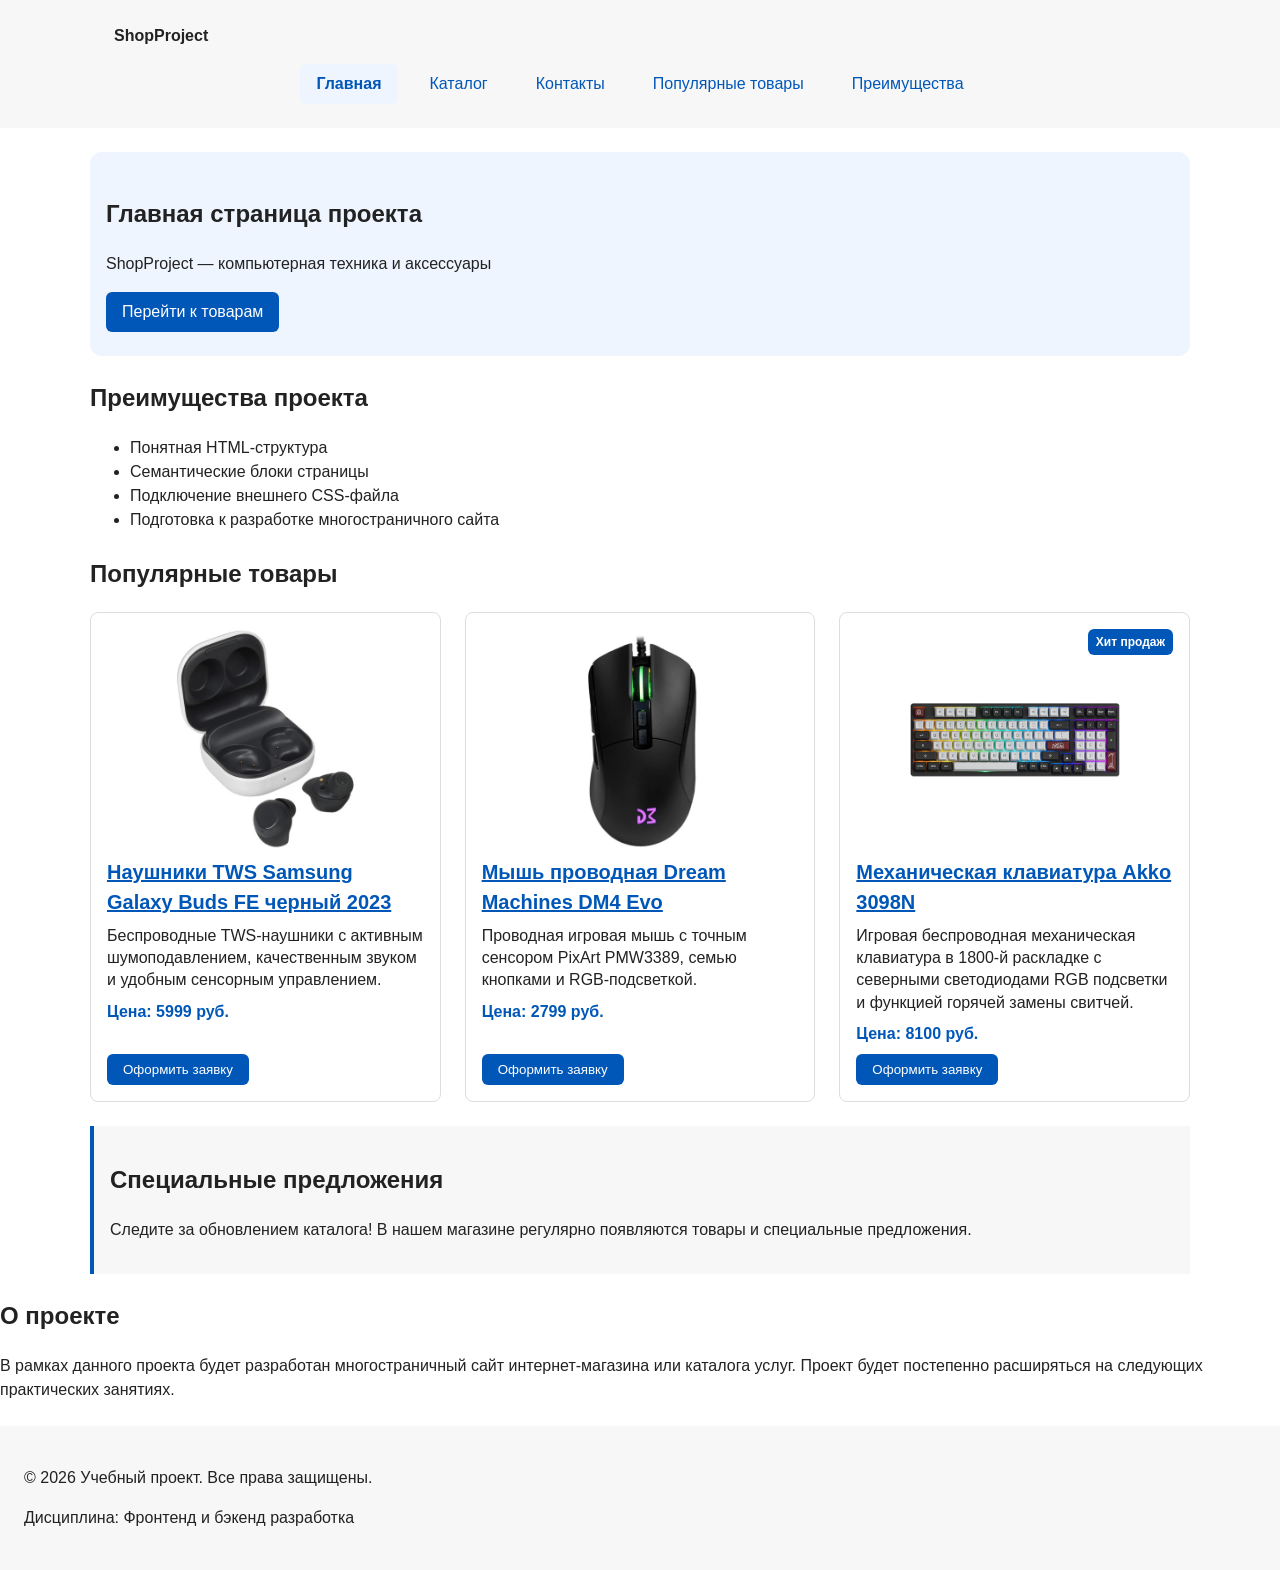
==== commit 3b359929: "feat: finalize computer shop for KR1" ====
--- a/index.html
+++ b/index.html
@@ -49,9 +49,7 @@
     <section class="hero">
       <h1>Главная страница проекта</h1>
       <p>
-        Это стартовая страница учебного frontend-проекта.
-        В дальнейшем здесь будет разработан многостраничный сайт
-        интернет-магазина или каталога услуг.
+        ShopProject — компьютерная техника и аксессуары
       </p>
       <a class="button" href="#popular">Перейти к товарам</a>
     </section>
@@ -71,14 +69,20 @@
     <div class="products-grid">
 
   <article class="product-card">
-    <h3 class="product-card__title">Товар 1</h3>
+    <img class="product-card__image"
+         src="images/НАУШНИКИ.jpg.webp"
+         alt="Наушники TWS Samsung Galaxy Buds FE черный 2023">
+    <h3 class="product-card__title">
+      <a href="headphones.html">Наушники TWS Samsung Galaxy Buds FE черный 2023</a>
+      </h3>
 
     <p class="product-card__description">
-      Краткое описание учебного товара.
+      Беспроводные TWS-наушники с активным шумоподавлением, 
+      качественным звуком и удобным сенсорным управлением. 
     </p>
 
     <p class="product-card__price">
-      Цена: 1000 руб.
+      Цена: 5999 руб.
     </p>
 
     <button type="button"
@@ -88,14 +92,20 @@
   </article>
 
   <article class="product-card">
-    <h3 class="product-card__title">Товар 2</h3>
+    <img class="product-card__image"
+         src="images/МЫШЬ.jpg.webp"
+         alt="Мышь проводная Dream Machines DM4 Evo">
+    <h3 class="product-card__title">
+      <a href="mouse.html">Мышь проводная Dream Machines DM4 Evo</a>
+      </h3>
 
     <p class="product-card__description">
-      Краткое описание учебного товара.
+       Проводная игровая мышь с точным сенсором PixArt PMW3389,
+       семью кнопками и RGB-подсветкой.
     </p>
 
     <p class="product-card__price">
-      Цена: 1500 руб.
+      Цена: 2799 руб.
     </p>
 
     <button type="button"
@@ -105,14 +115,20 @@
   </article>
 
   <article class="product-card">
-    <h3 class="product-card__title">Товар 3</h3>
+    <span class="product-card__badge">Хит продаж</span>
+    <img class="product-card__image" 
+         src="images/_3098N_Dracula_Castl.jpg"
+         alt="Механическая клавиатура Akko 3098N">
+    <h3 class="product-card__title">
+      <a href="product.html">Механическая клавиатура Akko 3098N</a>
+    </h3>
 
     <p class="product-card__description">
-      Краткое описание товара.
+      Игровая беспроводная механическая клавиатура в 1800-й раскладке c северными светодиодами RGB подсветки и функцией горячей замены свитчей.
     </p>
 
     <p class="product-card__price">
-      Цена: 2000 руб.
+      Цена: 8100 руб.
     </p>
 
     <button type="button"
--- a/css/style.css
+++ b/css/style.css
@@ -228,8 +228,31 @@
   border: 1px solid var(--color-border);
   border-radius: var(--radius-md);
   background-color: var(--color-bg);
-}
-
+  position: relative;
+  isolation: isolate;
+}
+
+.product-card__badge {
+  position: absolute;
+  top: var(--space-md);
+  right: var(--space-md);
+  z-index: 1;
+  padding: var(--space-xs) var(--space-sm);
+  background-color: var(--color-primary);
+  color: var(--color-white);
+  border-radius: var(--radius-sm);
+  font-size: 0.75rem;
+  font-weight: 700;
+}
+
+.product-card__image {
+  display: block;
+  width: 100%;
+  height: 220px;
+  object-fit: contain;
+  border-radius: var(--radius-md);
+  background-color: var(--color-white);
+}
 .product-card:hover {
   border-color: var(--color-primary);
 }
@@ -239,9 +262,9 @@
   font-size: 1.25rem;
 }
 
-.product-card_description {
-  margin: 0;
-  line-height: 1.4;
+.product-card__description {
+    margin: 0;
+    line-height: 1.4;
 }
 
 .product-card__price {
@@ -324,10 +347,6 @@
   margin-top: var(--space-md);
 }
 
-.form-actions button {
-  cursor: pointer;
-}
-
 .form-field input[aria-invalid="true"],
 .form-field textarea[aria-invalid="true"] {
   border-color: var(--color-danger);
@@ -339,6 +358,66 @@
   padding: var(--space-md);
   border-left: 4px solid var(--color-success);
   background-color: var(--color-success-bg);
+}
+
+
+/* ===============================
+   6. Страница отдельного товара
+   =============================== */
+
+.product-detail {
+  display: grid;
+  grid-template-columns: minmax(0, 1fr) minmax(0, 1fr);
+  gap: var(--space-lg);
+  align-items: center;
+  margin-bottom: var(--space-xl);
+  padding: var(--space-lg);
+  background-color: var(--color-surface);
+  border-radius: var(--radius-md);
+}
+
+.product-detail__image {
+  display: block;
+  width: 100%;
+  max-height: 350px;
+  object-fit: contain;
+  border-radius: var(--radius-md);
+}
+
+.product-detail__price {
+  font-size: 1.5rem;
+  font-weight: 700;
+  color: var(--color-primary);
+}
+
+/* Таблица характеристик */
+
+.specs-table {
+  width: 100%;
+  border-collapse: collapse;
+  margin: var(--space-md) 0 var(--space-xl);
+}
+
+.specs-table__caption {
+  padding: var(--space-md);
+  font-weight: 700;
+  text-align: left;
+  color: var(--color-text);
+}
+
+.specs-table th,
+.specs-table td {
+  padding: var(--space-md);
+  border: 1px solid var(--color-border);
+  text-align: left;
+}
+
+.specs-table thead {
+  background-color: var(--color-surface-accent);
+}
+
+.specs-table tbody tr:nth-child(even) {
+  background-color: var(--color-surface);
 }
 
 @media (max-width: 768px) {
@@ -353,4 +432,21 @@
   .catalog-products {
     grid-template-columns: 1fr;
   }
+
+  .product-detail {
+    grid-template-columns: 1fr;
+  }
+}
+
+/* Отдельная страница оформления заказа */
+
+.checkout-form {
+    max-width: 650px;
+    padding: var(--space-lg);
+    background-color: var(--color-surface);
+    border-radius: var(--radius-lg);
+}
+
+.success-message[hidden] {
+  display: none;
 }
